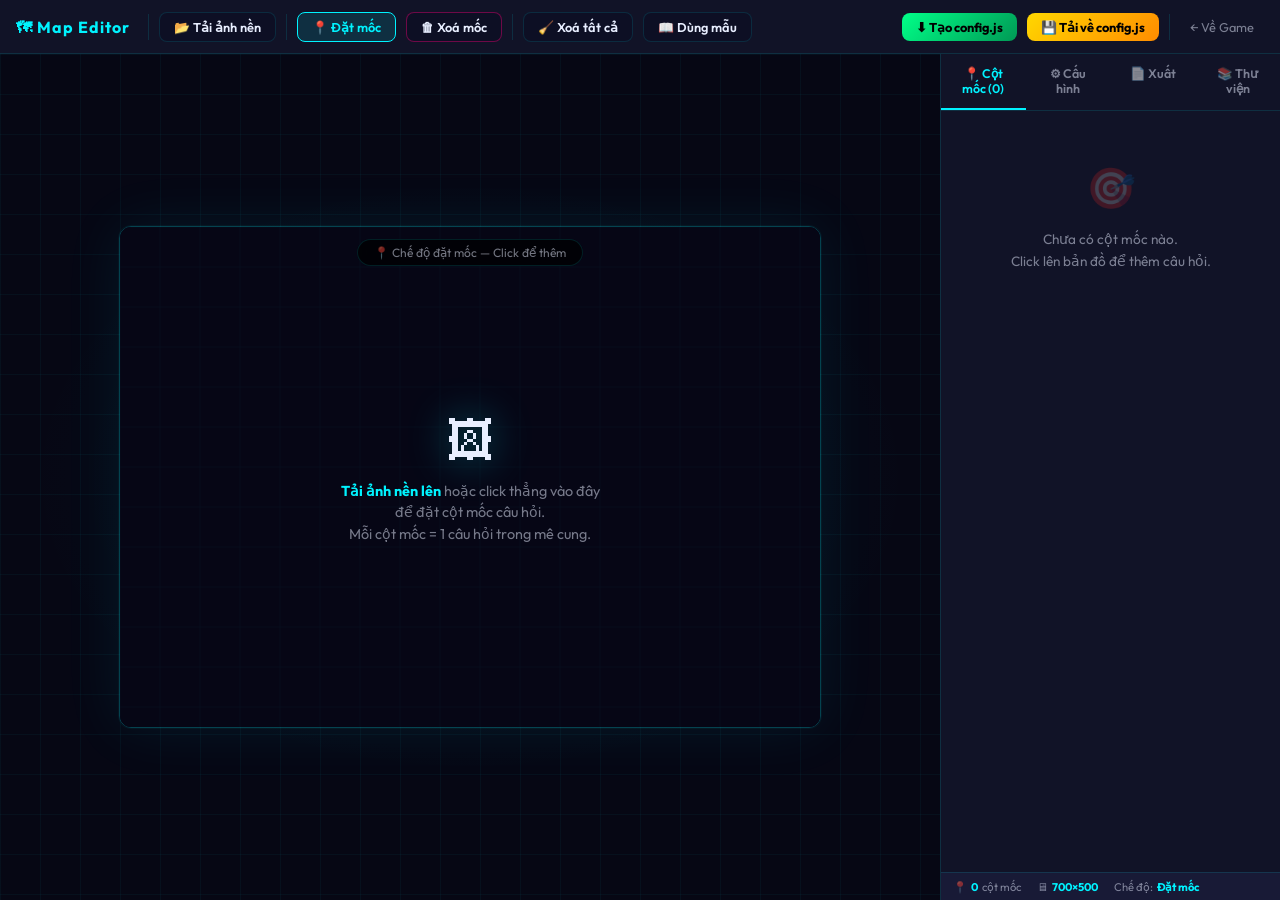
==== editor.html @ df0f143e "Khoi tao du an Knowledge Maze" ====
<!DOCTYPE html>
<html lang="vi">

<head>
    <meta charset="UTF-8">
    <meta name="viewport" content="width=device-width, initial-scale=1.0">
    <title>🗺 Teacher Map Editor — Mê cung Tri thức</title>
    <link href="https://fonts.googleapis.com/css2?family=Outfit:wght@300;400;500;600;700;800&display=swap"
        rel="stylesheet">
    <style>
        /* ── Design Tokens ── */
        :root {
            --primary: #00f3ff;
            --accent: #ffd700;
            --hot: #ff007a;
            --green: #00ff88;
            --purple: #a855f7;
            --bg: #060714;
            --bg-2: #0d0f24;
            --card: #111327;
            --card-2: #181a36;
            --border: rgba(0, 243, 255, 0.12);
            --text: #e8eeff;
            --text-dim: rgba(232, 238, 255, 0.5);
            --font: 'Outfit', sans-serif;
        }

        *,
        *::before,
        *::after {
            box-sizing: border-box;
            margin: 0;
            padding: 0;
        }

        html,
        body {
            height: 100%;
            font-family: var(--font);
            background: var(--bg);
            color: var(--text);
            overflow: hidden;
        }

        /* ── Top Bar ── */
        #topbar {
            height: 54px;
            background: var(--card);
            border-bottom: 1px solid var(--border);
            display: flex;
            align-items: center;
            gap: 10px;
            padding: 0 16px;
            flex-shrink: 0;
            z-index: 50;
            position: relative;
        }

        #topbar h1 {
            font-size: 1rem;
            font-weight: 700;
            color: var(--primary);
            letter-spacing: 1px;
            white-space: nowrap;
            margin-right: 8px;
        }

        .sep {
            width: 1px;
            height: 26px;
            background: var(--border);
        }

        /* Toolbar buttons */
        .tb-btn {
            display: inline-flex;
            align-items: center;
            gap: 6px;
            background: var(--bg-2);
            border: 1.5px solid var(--border);
            color: var(--text);
            font-family: var(--font);
            font-size: 0.8rem;
            font-weight: 600;
            padding: 6px 14px;
            border-radius: 8px;
            cursor: pointer;
            transition: all 0.2s;
            white-space: nowrap;
        }

        .tb-btn:hover {
            border-color: var(--primary);
            color: var(--primary);
        }

        .tb-btn.active {
            background: rgba(0, 243, 255, 0.12);
            border-color: var(--primary);
            color: var(--primary);
        }

        .tb-btn.danger {
            border-color: rgba(255, 0, 122, 0.4);
        }

        .tb-btn.danger:hover {
            background: rgba(255, 0, 122, 0.1);
            color: var(--hot);
            border-color: var(--hot);
        }

        .tb-btn.success {
            background: linear-gradient(135deg, var(--green), #009955);
            border: none;
            color: #000;
            font-weight: 700;
        }

        .tb-btn.success:hover {
            filter: brightness(1.1);
            box-shadow: 0 4px 16px rgba(0, 255, 136, 0.35);
        }

        .tb-btn.export-js {
            background: linear-gradient(135deg, var(--accent), #ff8c00);
            border: none;
            color: #000;
            font-weight: 700;
        }

        .tb-btn.export-js:hover {
            filter: brightness(1.1);
            box-shadow: 0 4px 16px rgba(255, 215, 0, 0.35);
        }

        .tb-spacer {
            flex: 1;
        }

        .tb-back {
            color: var(--text-dim);
            font-size: 0.8rem;
            text-decoration: none;
            display: flex;
            align-items: center;
            gap: 5px;
            padding: 6px 10px;
            border-radius: 8px;
            transition: all 0.2s;
        }

        .tb-back:hover {
            color: var(--primary);
            background: rgba(0, 243, 255, 0.08);
        }

        /* ── Layout ── */
        #workspace {
            display: flex;
            height: calc(100vh - 54px);
            overflow: hidden;
        }

        /* ── Canvas Area ── */
        #canvas-zone {
            flex: 1;
            display: flex;
            align-items: center;
            justify-content: center;
            background:
                radial-gradient(ellipse 80% 60% at 50% 50%, rgba(0, 243, 255, 0.04) 0%, transparent 60%),
                var(--bg);
            position: relative;
            overflow: hidden;
        }

        #canvas-zone::before {
            content: '';
            position: absolute;
            inset: 0;
            background-image:
                linear-gradient(rgba(0, 243, 255, 0.04) 1px, transparent 1px),
                linear-gradient(90deg, rgba(0, 243, 255, 0.04) 1px, transparent 1px);
            background-size: 40px 40px;
            pointer-events: none;
        }

        #canvas-wrap {
            position: relative;
            border: 1.5px solid rgba(0, 243, 255, 0.25);
            border-radius: 12px;
            overflow: hidden;
            box-shadow: 0 0 60px rgba(0, 243, 255, 0.08), 0 0 0 1px rgba(0, 243, 255, 0.04);
            max-width: calc(100% - 40px);
            max-height: calc(100% - 40px);
        }

        #editor-canvas {
            display: block;
            cursor: crosshair;
            max-width: 100%;
            max-height: 100%;
        }

        #canvas-overlay-hint {
            position: absolute;
            inset: 0;
            display: flex;
            flex-direction: column;
            align-items: center;
            justify-content: center;
            gap: 12px;
            background: rgba(6, 7, 20, 0.7);
            pointer-events: none;
            transition: opacity 0.4s;
        }

        #canvas-overlay-hint.hidden {
            opacity: 0;
        }

        .hint-icon {
            font-size: 3rem;
            filter: drop-shadow(0 0 20px rgba(0, 243, 255, 0.4));
        }

        .hint-text {
            color: var(--text-dim);
            font-size: 0.9rem;
            text-align: center;
            max-width: 260px;
            line-height: 1.5;
        }

        .hint-text b {
            color: var(--primary);
        }

        /* Mode indicator pill */
        #mode-pill {
            position: absolute;
            top: 12px;
            left: 50%;
            transform: translateX(-50%);
            background: rgba(0, 0, 0, 0.7);
            border: 1px solid var(--border);
            border-radius: 20px;
            padding: 5px 16px;
            font-size: 0.75rem;
            color: var(--text-dim);
            backdrop-filter: blur(8px);
            transition: all 0.3s;
            pointer-events: none;
            white-space: nowrap;
        }

        #mode-pill.place {
            border-color: var(--primary);
            color: var(--primary);
        }

        #mode-pill.delete {
            border-color: var(--hot);
            color: var(--hot);
        }

        /* ── RIGHT PANEL ── */
        #panel {
            width: 340px;
            display: flex;
            flex-direction: column;
            background: var(--card);
            border-left: 1px solid var(--border);
            flex-shrink: 0;
            overflow: hidden;
        }

        /* Panel tabs */
        .panel-tabs {
            display: flex;
            border-bottom: 1px solid var(--border);
            flex-shrink: 0;
        }

        .p-tab {
            flex: 1;
            padding: 12px;
            text-align: center;
            font-size: 0.78rem;
            font-weight: 600;
            color: var(--text-dim);
            cursor: pointer;
            transition: all 0.2s;
            border-bottom: 2px solid transparent;
        }

        .p-tab:hover {
            color: var(--text);
        }

        .p-tab.active {
            color: var(--primary);
            border-bottom-color: var(--primary);
        }

        .panel-body {
            flex: 1;
            overflow-y: auto;
            scrollbar-width: thin;
            scrollbar-color: var(--border) transparent;
        }

        .panel-body::-webkit-scrollbar {
            width: 4px;
        }

        .panel-body::-webkit-scrollbar-thumb {
            background: var(--border);
            border-radius: 2px;
        }

        .tab-content {
            display: none;
        }

        .tab-content.active {
            display: block;
        }

        /* ── Milestone List ── */
        #tab-milestones {
            padding: 12px;
        }

        .ms-empty {
            text-align: center;
            padding: 32px 16px;
            color: var(--text-dim);
            font-size: 0.85rem;
            line-height: 1.6;
        }

        .ms-empty span {
            font-size: 2.5rem;
            display: block;
            margin-bottom: 10px;
            opacity: 0.4;
        }

        .ms-card {
            background: var(--bg-2);
            border: 1.5px solid var(--border);
            border-radius: 12px;
            margin-bottom: 10px;
            overflow: hidden;
            transition: border-color 0.2s;
        }

        .ms-card.selected {
            border-color: var(--primary);
        }

        .ms-card-head {
            display: flex;
            align-items: center;
            gap: 10px;
            padding: 10px 12px;
            cursor: pointer;
            user-select: none;
        }

        .ms-num {
            width: 26px;
            height: 26px;
            border-radius: 50%;
            background: var(--accent);
            color: #000;
            font-size: 0.75rem;
            font-weight: 700;
            display: flex;
            align-items: center;
            justify-content: center;
            flex-shrink: 0;
        }

        .ms-summary {
            flex: 1;
            min-width: 0;
        }

        .ms-title {
            font-size: 0.82rem;
            font-weight: 600;
            white-space: nowrap;
            overflow: hidden;
            text-overflow: ellipsis;
            color: var(--text);
        }

        .ms-meta {
            font-size: 0.7rem;
            color: var(--text-dim);
            margin-top: 1px;
        }

        .ms-card-actions {
            display: flex;
            gap: 4px;
            flex-shrink: 0;
        }

        .ms-btn {
            background: none;
            border: 1px solid transparent;
            color: var(--text-dim);
            padding: 4px 8px;
            border-radius: 6px;
            cursor: pointer;
            font-size: 0.75rem;
            transition: all 0.2s;
            font-family: var(--font);
        }

        .ms-btn.edit:hover {
            border-color: var(--primary);
            color: var(--primary);
        }

        .ms-btn.del:hover {
            border-color: var(--hot);
            color: var(--hot);
        }

        .ms-card-body {
            padding: 0 12px 12px;
        }

        .ms-field {
            margin-bottom: 10px;
        }

        .ms-label {
            font-size: 0.68rem;
            font-weight: 700;
            letter-spacing: 0.8px;
            text-transform: uppercase;
            color: var(--text-dim);
            display: block;
            margin-bottom: 5px;
        }

        .ms-input,
        .ms-select,
        .ms-textarea {
            width: 100%;
            background: var(--bg);
            border: 1.5px solid var(--border);
            color: var(--text);
            font-family: var(--font);
            font-size: 0.82rem;
            padding: 8px 10px;
            border-radius: 8px;
            outline: none;
            transition: border-color 0.2s;
        }

        .ms-input:focus,
        .ms-select:focus,
        .ms-textarea:focus {
            border-color: var(--primary);
        }

        .ms-textarea {
            resize: vertical;
            min-height: 60px;
        }

        .ms-select option {
            background: var(--card);
        }

        .ms-row {
            display: grid;
            grid-template-columns: 1fr 1fr;
            gap: 8px;
        }

        /* Options for MCQ */
        .options-grid {
            display: flex;
            flex-direction: column;
            gap: 6px;
        }

        .option-row {
            display: flex;
            align-items: center;
            gap: 6px;
        }

        .option-radio {
            width: 16px;
            height: 16px;
            accent-color: var(--green);
            cursor: pointer;
            flex-shrink: 0;
        }

        .option-label {
            font-size: 0.72rem;
            color: var(--text-dim);
            width: 16px;
            flex-shrink: 0;
        }

        .option-input {
            flex: 1;
            background: var(--bg);
            border: 1.5px solid var(--border);
            color: var(--text);
            font-family: var(--font);
            font-size: 0.8rem;
            padding: 6px 8px;
            border-radius: 6px;
            outline: none;
        }

        .option-input:focus {
            border-color: var(--primary);
        }

        /* Type badge chips */
        .type-chips {
            display: flex;
            gap: 6px;
            flex-wrap: wrap;
        }

        .type-chip {
            padding: 5px 12px;
            border-radius: 16px;
            font-size: 0.72rem;
            font-weight: 700;
            cursor: pointer;
            border: 1.5px solid var(--border);
            color: var(--text-dim);
            transition: all 0.2s;
            background: var(--bg);
        }

        .type-chip:hover {
            color: var(--text);
        }

        .type-chip.active[data-type="mcq"] {
            background: rgba(0, 243, 255, 0.1);
            border-color: var(--primary);
            color: var(--primary);
        }

        .type-chip.active[data-type="image"] {
            background: rgba(255, 215, 0, 0.1);
            border-color: var(--accent);
            color: var(--accent);
        }

        .type-chip.active[data-type="audio"] {
            background: rgba(0, 255, 136, 0.1);
            border-color: var(--green);
            color: var(--green);
        }

        .type-chip.active[data-type="matching"] {
            background: rgba(255, 0, 122, 0.1);
            border-color: var(--hot);
            color: var(--hot);
        }

        .type-chip.active[data-type="fill"] {
            background: rgba(168, 85, 247, 0.1);
            border-color: var(--purple);
            color: var(--purple);
        }

        /* ── Config Tab ── */
        #tab-config {
            padding: 16px;
        }

        .cfg-section {
            margin-bottom: 20px;
        }

        .cfg-section-title {
            font-size: 0.7rem;
            font-weight: 700;
            letter-spacing: 1.5px;
            text-transform: uppercase;
            color: var(--text-dim);
            margin-bottom: 10px;
            padding-bottom: 6px;
            border-bottom: 1px solid var(--border);
        }

        .cfg-field {
            margin-bottom: 10px;
        }

        .cfg-label {
            font-size: 0.72rem;
            color: var(--text-dim);
            display: block;
            margin-bottom: 4px;
        }

        .cfg-input {
            width: 100%;
            background: var(--bg-2);
            border: 1.5px solid var(--border);
            color: var(--text);
            font-family: var(--font);
            font-size: 0.82rem;
            padding: 8px 10px;
            border-radius: 8px;
            outline: none;
            transition: border-color 0.2s;
        }

        .cfg-input:focus {
            border-color: var(--primary);
        }

        /* Maze grid editor */
        .maze-table {
            border-collapse: collapse;
            margin: 0 auto;
        }

        .maze-table td {
            width: 24px;
            height: 24px;
            border: 1px solid rgba(0, 243, 255, 0.15);
            cursor: pointer;
            transition: background 0.1s;
        }

        .maze-table td.wall {
            background: #0b0d22;
        }

        .maze-table td.path {
            background: #070819;
        }

        .maze-table td.path:hover {
            background: rgba(0, 243, 255, 0.08);
        }

        .maze-table td.wall:hover {
            background: #14182e;
        }

        /* ── Export Tab ── */
        #tab-export {
            padding: 16px;
        }

        .export-actions {
            display: flex;
            flex-direction: column;
            gap: 10px;
            margin-bottom: 16px;
        }

        #code-output {
            width: 100%;
            background: #050610;
            border: 1px solid var(--border);
            color: #7ec8e3;
            font-family: 'Consolas', 'Monaco', monospace;
            font-size: 0.72rem;
            padding: 12px;
            border-radius: 10px;
            resize: vertical;
            min-height: 200px;
            max-height: 400px;
            outline: none;
            line-height: 1.5;
        }

        .copy-info {
            font-size: 0.75rem;
            color: var(--text-dim);
            line-height: 1.5;
        }

        .copy-info code {
            background: var(--card-2);
            padding: 1px 5px;
            border-radius: 4px;
            font-size: 0.7rem;
            color: var(--primary);
        }

        /* ── Status bar ── */
        #statusbar {
            height: 28px;
            background: var(--card-2);
            border-top: 1px solid var(--border);
            display: flex;
            align-items: center;
            padding: 0 12px;
            gap: 16px;
            font-size: 0.7rem;
            color: var(--text-dim);
            flex-shrink: 0;
        }

        .sb-item {
            display: flex;
            align-items: center;
            gap: 4px;
        }

        .sb-item b {
            color: var(--primary);
        }

        /* Inputs */
        input[type="file"] {
            display: none;
        }

        /* Toast */
        .toast {
            position: fixed;
            bottom: 40px;
            left: 50%;
            transform: translateX(-50%) translateY(20px);
            background: var(--card);
            border: 1px solid var(--green);
            color: var(--green);
            padding: 10px 20px;
            border-radius: 10px;
            font-size: 0.85rem;
            font-weight: 600;
            box-shadow: 0 0 20px rgba(0, 255, 136, 0.2);
            opacity: 0;
            transition: all 0.3s;
            pointer-events: none;
            z-index: 999;
        }

        .toast.show {
            opacity: 1;
            transform: translateX(-50%) translateY(0);
        }
    </style>
</head>

<body>

    <!-- ── TOP BAR ── -->
    <div id="topbar">
        <h1>🗺 Map Editor</h1>
        <div class="sep"></div>

        <label class="tb-btn" for="img-upload">📂 Tải ảnh nền</label>
        <input type="file" id="img-upload" accept="image/*">

        <div class="sep"></div>

        <button class="tb-btn active" id="btn-place" onclick="setMode('place')"
            title="Click lên canvas để đặt cột mốc">📍 Đặt mốc</button>
        <button class="tb-btn danger" id="btn-delete" onclick="setMode('delete')" title="Sau đó click vào mốc để xoá">🗑
            Xoá mốc</button>

        <div class="sep"></div>

        <button class="tb-btn" onclick="clearAll()" title="Xoá tất cả cột mốc">🧹 Xoá tất cả</button>
        <button class="tb-btn" onclick="loadDemo()">📖 Dùng mẫu</button>

        <div class="tb-spacer"></div>

        <button class="tb-btn success" onclick="generateAndCopy()">⬇ Tạo config.js</button>
        <button class="tb-btn export-js" onclick="downloadConfig()">💾 Tải về config.js</button>

        <div class="sep"></div>
        <a href="index.html" class="tb-back">← Về Game</a>
    </div>

    <!-- ── WORKSPACE ── -->
    <div id="workspace">

        <!-- Canvas -->
        <div id="canvas-zone">
            <div id="canvas-wrap">
                <canvas id="editor-canvas" width="700" height="500"></canvas>
                <div id="canvas-overlay-hint">
                    <span class="hint-icon">🖼</span>
                    <p class="hint-text">
                        <b>Tải ảnh nền lên</b> hoặc click thẳng vào đây để đặt cột mốc câu hỏi.<br>
                        Mỗi cột mốc = 1 câu hỏi trong mê cung.
                    </p>
                </div>
                <div id="mode-pill">📍 Chế độ đặt mốc — Click để thêm</div>
            </div>
        </div>

        <!-- Right Panel -->
        <div id="panel">
            <div class="panel-tabs">
                <div class="p-tab active" onclick="openTab('milestones')">📍 Cột mốc <span
                        id="ms-count-badge">(0)</span></div>
                <div class="p-tab" onclick="openTab('config')">⚙ Cấu hình</div>
                <div class="p-tab" onclick="openTab('export')">📄 Xuất</div>
                <div class="p-tab" onclick="openTab('library')">📚 Thư viện</div>
            </div>

            <div class="panel-body">

                <!-- TAB 1: Milestones -->
                <div id="tab-milestones" class="tab-content active">
                    <div id="milestone-list">
                        <div class="ms-empty">
                            <span>🎯</span>
                            Chưa có cột mốc nào.<br>
                            Click lên bản đồ để thêm câu hỏi.
                        </div>
                    </div>
                </div>

                <!-- TAB 2: Game Config -->
                <div id="tab-config" class="tab-content">
                    <div class="cfg-section">
                        <div class="cfg-section-title">⚙ Cài đặt trò chơi</div>
                        <div class="cfg-field">
                            <label class="cfg-label">Tên trò chơi</label>
                            <input class="cfg-input" id="cfg-title" value="Mê cung Tri thức"
                                placeholder="Tên trò chơi...">
                        </div>
                        <div class="cfg-field">
                            <label class="cfg-label">Lượt chơi tối đa / ngày</label>
                            <input class="cfg-input" type="number" id="cfg-plays" value="3" min="1" max="10">
                        </div>
                        <div class="cfg-field">
                            <label class="cfg-label">Thời gian thi bắt đầu</label>
                            <input class="cfg-input" type="datetime-local" id="cfg-start" value="2026-02-22T08:00">
                        </div>
                        <div class="cfg-field">
                            <label class="cfg-label">Thời gian thi kết thúc</label>
                            <input class="cfg-input" type="datetime-local" id="cfg-end" value="2026-12-31T23:59">
                        </div>
                    </div>

                    <div class="cfg-section">
                        <div class="cfg-section-title">🧩 Mê cung (bấm ô để đổi tường/đường)</div>
                        <div id="maze-editor-container" style="overflow:auto;margin-top:8px;text-align:center;">
                            <!-- Generated dynamically -->
                        </div>
                        <div style="margin-top:8px;display:flex;gap:8px;">
                            <button class="tb-btn" onclick="resizeMaze(-1)" style="flex:1;font-size:0.72rem">− Nhỏ
                                hơn</button>
                            <button class="tb-btn" onclick="resizeMaze(1)" style="flex:1;font-size:0.72rem">+ Lớn
                                hơn</button>
                            <button class="tb-btn" onclick="resetMaze()" style="flex:1;font-size:0.72rem">↺
                                Reset</button>
                        </div>
                    </div>
                </div>

                <!-- TAB 3: Export -->
                <div id="tab-export" class="tab-content">
                    <div style="padding:16px;">
                        <div class="export-actions">
                            <button class="tb-btn success" onclick="generateAndCopy()" style="justify-content:center;">
                                📋 Tạo &amp; Sao chép config.js
                            </button>
                            <button class="tb-btn export-js" onclick="downloadConfig()" style="justify-content:center;">
                                💾 Tải về file config.js
                            </button>
                        </div>
                        <textarea id="code-output" placeholder="Nhấn 'Tạo config.js' để xem mã..."></textarea>
                        <div class="copy-info" style="margin-top:10px;">
                            💡 Sau khi tải về, thay thế file <code>config.js</code> trong thư mục game.<br>
                            Mở <code>index.html</code> để chạy thử.
                        </div>
                    </div>
                </div>

                <!-- TAB 4: Library -->
                <div id="tab-library" class="tab-content">
                    <div style="padding:14px;">

                        <!-- SAVE FORM -->
                        <div class="lib-save-box">
                            <div class="lib-save-title">💾 Lưu ma trận hiện tại</div>
                            <div class="cfg-field">
                                <label class="cfg-label">Tên ma trận</label>
                                <input class="cfg-input" id="lib-name"
                                    placeholder="Ví dụ: Tin học Lớp 3 — Phần cứng...">
                            </div>
                            <div class="cfg-field">
                                <label class="cfg-label">Mô tả ngắn</label>
                                <input class="cfg-input" id="lib-desc" placeholder="Nội dung chính của ma trận...">
                            </div>
                            <div class="lib-save-row">
                                <div class="cfg-field" style="flex:1">
                                    <label class="cfg-label">Khối lớp</label>
                                    <select class="cfg-input" id="lib-grade">
                                        <option value="3">🌱 Lớp 3</option>
                                        <option value="4">🌿 Lớp 4</option>
                                        <option value="5">🌳 Lớp 5</option>
                                    </select>
                                </div>
                                <div class="cfg-field" style="flex:1">
                                    <label class="cfg-label">Độ khó</label>
                                    <select class="cfg-input" id="lib-difficulty">
                                        <option value="1">⭐ Dễ</option>
                                        <option value="2">⭐⭐ Trung bình</option>
                                        <option value="3">⭐⭐⭐ Khó</option>
                                    </select>
                                </div>
                                <div class="cfg-field" style="flex:0.6">
                                    <label class="cfg-label">Icon</label>
                                    <input class="cfg-input" id="lib-icon" value="🧩" placeholder="Emoji..."
                                        style="text-align:center;font-size:1.2rem">
                                </div>
                            </div>
                            <button class="tb-btn success" onclick="saveToLibrary()"
                                style="width:100%;justify-content:center;margin-top:4px;">
                                ✅ Lưu vào Thư viện
                            </button>
                        </div>

                        <!-- LIBRARY LIST -->
                        <div class="lib-list-title">
                            📚 Ma trận đã lưu
                            <button class="tb-btn" onclick="renderLibraryList()"
                                style="padding:3px 8px;font-size:0.7rem;">↺</button>
                        </div>
                        <div id="lib-list"></div>
                    </div>
                </div>

            </div>

            <!-- Status bar -->
            <div id="statusbar">
                <span class="sb-item">📍 <b id="sb-ms-count">0</b> cột mốc</span>
                <span class="sb-item">🖥 <b id="sb-canvas-size">700×500</b></span>
                <span class="sb-item" id="sb-mode">Chế độ: <b>Đặt mốc</b></span>
            </div>
        </div>
    </div>

    <!-- Toast -->
    <div class="toast" id="toast"></div>

    <!-- LIBRARY STYLES -->
    <style>
        .lib-save-box {
            background: var(--bg-2);
            border: 1.5px solid var(--border);
            border-radius: 12px;
            padding: 14px;
            margin-bottom: 16px;
        }

        .lib-save-title {
            font-size: 0.78rem;
            font-weight: 700;
            color: var(--green);
            margin-bottom: 12px;
            letter-spacing: 0.5px;
        }

        .lib-save-row {
            display: flex;
            gap: 8px;
        }

        .lib-list-title {
            font-size: 0.72rem;
            font-weight: 700;
            text-transform: uppercase;
            letter-spacing: 1.2px;
            color: var(--text-dim);
            margin-bottom: 10px;
            display: flex;
            align-items: center;
            gap: 8px;
        }

        .lib-entry {
            background: var(--bg-2);
            border: 1.5px solid var(--border);
            border-radius: 10px;
            padding: 10px 12px;
            margin-bottom: 8px;
            display: flex;
            align-items: center;
            gap: 10px;
            transition: border-color 0.2s;
        }

        .lib-entry:hover {
            border-color: var(--primary);
        }

        .lib-entry-icon {
            font-size: 1.6rem;
            flex-shrink: 0;
        }

        .lib-entry-info {
            flex: 1;
            min-width: 0;
        }

        .lib-entry-title {
            font-size: 0.82rem;
            font-weight: 700;
            white-space: nowrap;
            overflow: hidden;
            text-overflow: ellipsis;
        }

        .lib-entry-meta {
            font-size: 0.68rem;
            color: var(--text-dim);
            margin-top: 2px;
        }

        .lib-entry-grade {
            font-size: 0.65rem;
            font-weight: 700;
            padding: 2px 7px;
            border-radius: 8px;
            background: rgba(0, 243, 255, 0.1);
            color: var(--primary);
            flex-shrink: 0;
        }

        .lib-entry-actions {
            display: flex;
            gap: 4px;
            flex-shrink: 0;
        }

        .lib-entry .ms-btn {
            font-size: 0.7rem;
        }

        .lib-empty {
            text-align: center;
            padding: 20px;
            color: var(--text-dim);
            font-size: 0.82rem;
        }
    </style>

    <script src="src/editor/MapEditor.js"></script>
    <script src="src/ui/MazeLibrary.js"></script>
    <script>
        /* ══════════════════════════════════════════════════════
           APP STATE
        ══════════════════════════════════════════════════════ */
        const canvas = document.getElementById('editor-canvas');
        const editor = new MapEditor();
        let milestones = [];
        let currentMode = 'place';
        let selectedId = null;

        // Default maze (9×9)
        let mazeGrid = [
            [1, 1, 1, 1, 1, 1, 1, 1, 1],
            [1, 0, 0, 0, 1, 0, 0, 0, 1],
            [1, 0, 1, 0, 1, 0, 1, 0, 1],
            [1, 0, 1, 0, 0, 0, 1, 0, 1],
            [1, 0, 1, 1, 1, 1, 1, 0, 1],
            [1, 0, 0, 0, 0, 0, 0, 0, 1],
            [1, 0, 1, 0, 1, 0, 1, 0, 1],
            [1, 0, 0, 0, 1, 0, 0, 0, 1],
            [1, 1, 1, 1, 1, 1, 1, 1, 1],
        ];

        /* ══════════════════════════════════════════════════════
           INIT
        ══════════════════════════════════════════════════════ */
        editor.init(canvas, (updated) => {
            milestones = updated;
            renderMilestoneList();
            updateStatusBar();
        });

        document.getElementById('img-upload').addEventListener('change', (e) => {
            if (!e.target.files[0]) return;
            editor.loadImage(e.target.files[0]);
            document.getElementById('canvas-overlay-hint').classList.add('hidden');
        });

        canvas.addEventListener('click', () => {
            document.getElementById('canvas-overlay-hint').classList.add('hidden');
        });

        // Init maze editor
        renderMazeTable();
        updateStatusBar();

        /* ══════════════════════════════════════════════════════
           MODE
        ══════════════════════════════════════════════════════ */
        function setMode(mode) {
            currentMode = mode;
            editor.setMode(mode);

            document.querySelectorAll('[id^="btn-place"], [id^="btn-delete"]').forEach(b => b.classList.remove('active'));
            document.getElementById(`btn-${mode}`).classList.add('active');

            const pill = document.getElementById('mode-pill');
            if (mode === 'place') {
                pill.textContent = '📍 Chế độ đặt mốc — Click để thêm';
                pill.className = 'active place';
            } else {
                pill.textContent = '🗑 Chế độ xoá — Click vào mốc để xoá';
                pill.className = 'active delete';
            }
            document.getElementById('sb-mode').innerHTML = `Chế độ: <b>${mode === 'place' ? 'Đặt mốc' : 'Xoá mốc'}</b>`;
        }

        /* ══════════════════════════════════════════════════════
           TABS
        ══════════════════════════════════════════════════════ */
        function openTab(name) {
            document.querySelectorAll('.tab-content').forEach(el => el.classList.remove('active'));
            document.querySelectorAll('.p-tab').forEach(el => el.classList.remove('active'));
            document.getElementById(`tab-${name}`).classList.add('active');
            event.target.classList.add('active');
        }

        /* ══════════════════════════════════════════════════════
           MILESTONE SIDEBAR RENDER
        ══════════════════════════════════════════════════════ */
        function renderMilestoneList() {
            const container = document.getElementById('milestone-list');
            document.getElementById('ms-count-badge').textContent = `(${milestones.length})`;

            if (milestones.length === 0) {
                container.innerHTML = `<div class="ms-empty"><span>🎯</span>Chưa có cột mốc nào.<br>Click lên bản đồ để thêm câu hỏi.</div>`;
                return;
            }

            container.innerHTML = milestones.map((m, i) => buildMilestoneCard(m, i)).join('');
        }

        function buildMilestoneCard(m, idx) {
            const typeLabels = { mcq: 'Trắc nghiệm', image: 'Hình ảnh', audio: 'Âm thanh', matching: 'Nối cặp', fill: 'Điền từ' };
            const isExpanded = (m.id === selectedId);

            const optionsHTML = m.type === 'mcq' || m.type === 'image' || m.type === 'audio'
                ? buildOptionsHTML(m) : '';

            const matchingHTML = m.type === 'matching'
                ? buildMatchingHTML(m) : '';

            const fillHTML = m.type === 'fill'
                ? `<div class="ms-field">
                <label class="ms-label">Đáp án đúng</label>
                <input class="ms-input" value="${escHtml(m.correct_answers?.[0] ?? '')}"
                    onchange="updateMs('${m.id}', 'correct_answers', [this.value])" placeholder="Nhập đáp án...">
           </div>` : '';

            const imageHTML = m.type === 'image'
                ? `<div class="ms-field">
                <label class="ms-label">URL hình ảnh</label>
                <input class="ms-input" value="${escHtml(m.image ?? '')}"
                    onchange="updateMs('${m.id}', 'image', this.value)" placeholder="https://... hoặc đường dẫn local">
           </div>` : '';

            const audioHTML = m.type === 'audio'
                ? `<div class="ms-field">
                <label class="ms-label">URL âm thanh</label>
                <input class="ms-input" value="${escHtml(m.audio ?? '')}"
                    onchange="updateMs('${m.id}', 'audio', this.value)" placeholder="https://... hoặc đường dẫn local">
           </div>` : '';

            return `
    <div class="ms-card ${isExpanded ? 'selected' : ''}" id="ms-card-${m.id}">
        <div class="ms-card-head" onclick="toggleCard('${m.id}')">
            <div class="ms-num">${idx + 1}</div>
            <div class="ms-summary">
                <div class="ms-title">${escHtml(m.question) || '(Chưa đặt câu hỏi)'}</div>
                <div class="ms-meta">${typeLabels[m.type] || m.type} · ${m.points ?? 100}đ · ${m.time ?? 20}s</div>
            </div>
            <div class="ms-card-actions">
                <button class="ms-btn del" onclick="event.stopPropagation(); deleteMilestone('${m.id}')">✕</button>
            </div>
        </div>
        ${isExpanded ? `
        <div class="ms-card-body">
            <!-- Type -->
            <div class="ms-field">
                <label class="ms-label">Loại câu hỏi</label>
                <div class="type-chips">
                    ${['mcq', 'image', 'audio', 'matching', 'fill'].map(t => `
                        <div class="type-chip ${m.type === t ? 'active' : ''}" data-type="${t}"
                            onclick="updateMs('${m.id}','type','${t}'); renderMilestoneList();">
                            ${{ mcq: '📝', image: '🖼', audio: '🎵', matching: '🔗', fill: '✍' }[t]} ${typeLabels[t]}
                        </div>
                    `).join('')}
                </div>
            </div>
            <!-- Question -->
            <div class="ms-field">
                <label class="ms-label">Câu hỏi</label>
                <textarea class="ms-textarea" onchange="updateMs('${m.id}','question',this.value)">${escHtml(m.question)}</textarea>
            </div>
            <!-- Options (MCQ) -->
            ${optionsHTML}
            ${imageHTML}
            ${audioHTML}
            ${matchingHTML}
            ${fillHTML}
            <!-- Meta -->
            <div class="ms-row">
                <div class="ms-field">
                    <label class="ms-label">Điểm tối đa</label>
                    <input class="ms-input" type="number" value="${m.points ?? 100}" min="10" max="1000"
                        onchange="updateMs('${m.id}','points',+this.value)">
                </div>
                <div class="ms-field">
                    <label class="ms-label">Thời gian (giây)</label>
                    <input class="ms-input" type="number" value="${m.time ?? 20}" min="5" max="120"
                        onchange="updateMs('${m.id}','time',+this.value)">
                </div>
            </div>
            <!-- Maze coords -->
            <div class="ms-field">
                <label class="ms-label">Tọa độ ô mê cung (x, y)</label>
                <div class="ms-row">
                    <input class="ms-input" type="number" placeholder="X" value="${m.x ?? ''}" min="1"
                        onchange="updateMs('${m.id}','x',+this.value || undefined)">
                    <input class="ms-input" type="number" placeholder="Y" value="${m.y ?? ''}" min="1"
                        onchange="updateMs('${m.id}','y',+this.value || undefined)">
                </div>
                <div style="font-size:0.67rem;color:var(--text-dim);margin-top:4px;">
                    Canvas: ${m.x_pct?.toFixed(1) ?? '–'}%, ${m.y_pct?.toFixed(1) ?? '–'}%
                </div>
            </div>
        </div>` : ''}
    </div>`;
        }

        function buildOptionsHTML(m) {
            const options = m.options ?? ['', '', '', ''];
            const correct = m.correct ?? 0;
            const labels = ['A', 'B', 'C', 'D'];
            return `
    <div class="ms-field">
        <label class="ms-label">Các đáp án (chọn ✓ đáp án đúng)</label>
        <div class="options-grid">
            ${options.map((opt, i) => `
            <div class="option-row">
                <input type="radio" class="option-radio" name="correct_${m.id}" value="${i}"
                    ${correct === i ? 'checked' : ''}
                    onchange="updateMs('${m.id}','correct',+this.value)">
                <span class="option-label">${labels[i]}.</span>
                <input class="option-input" value="${escHtml(opt)}"
                    placeholder="Đáp án ${labels[i]}..."
                    onchange="updateOption('${m.id}', ${i}, this.value)">
            </div>`).join('')}
        </div>
    </div>`;
        }

        function buildMatchingHTML(m) {
            const pairs = m.pairs ?? [{ left: '', right: '' }];
            return `
    <div class="ms-field">
        <label class="ms-label">Cặp nối (trái ↔ phải)</label>
        <div id="pairs-${m.id}">
            ${pairs.map((p, i) => `
            <div class="ms-row" style="margin-bottom:5px;">
                <input class="ms-input" value="${escHtml(p.left)}" placeholder="Bên trái..."
                    onchange="updatePair('${m.id}',${i},'left',this.value)">
                <input class="ms-input" value="${escHtml(p.right)}" placeholder="Bên phải..."
                    onchange="updatePair('${m.id}',${i},'right',this.value)">
            </div>`).join('')}
        </div>
        <button class="tb-btn" style="margin-top:6px;font-size:0.72rem;width:100%"
            onclick="addPair('${m.id}')">+ Thêm cặp</button>
    </div>`;
        }

        function toggleCard(id) {
            selectedId = (selectedId === id) ? null : id;
            renderMilestoneList();
            if (selectedId) editor.selectMilestone(id);
        }

        function deleteMilestone(id) {
            editor.deleteMilestone(id);
            if (selectedId === id) selectedId = null;
        }

        function updateMs(id, key, value) {
            editor.updateMilestone(id, { [key]: value });
        }

        function updateOption(id, idx, value) {
            const ms = milestones.find(m => m.id === id);
            if (!ms) return;
            const opts = [...(ms.options ?? ['', '', '', ''])];
            opts[idx] = value;
            updateMs(id, 'options', opts);
        }

        function updatePair(milestoneId, pairIdx, side, value) {
            const ms = milestones.find(m => m.id === milestoneId);
            if (!ms) return;
            const pairs = [...(ms.pairs ?? [])];
            if (!pairs[pairIdx]) pairs[pairIdx] = { left: '', right: '' };
            pairs[pairIdx][side] = value;
            updateMs(milestoneId, 'pairs', pairs);
        }

        function addPair(milestoneId) {
            const ms = milestones.find(m => m.id === milestoneId);
            if (!ms) return;
            const pairs = [...(ms.pairs ?? []), { left: '', right: '' }];
            updateMs(milestoneId, 'pairs', pairs);
            renderMilestoneList();
        }

        /* ══════════════════════════════════════════════════════
           MAZE EDITOR
        ══════════════════════════════════════════════════════ */
        function renderMazeTable() {
            const container = document.getElementById('maze-editor-container');
            const rows = mazeGrid.length;
            const cols = mazeGrid[0].length;
            let html = `<table class="maze-table">`;
            for (let y = 0; y < rows; y++) {
                html += '<tr>';
                for (let x = 0; x < cols; x++) {
                    const cls = mazeGrid[y][x] === 1 ? 'wall' : 'path';
                    html += `<td class="${cls}" onclick="toggleCell(${y},${x})" title="(${x},${y})"></td>`;
                }
                html += '</tr>';
            }
            html += '</table>';
            container.innerHTML = html;
        }

        function toggleCell(r, c) {
            // Não deixar alterar bordas
            if (r === 0 || c === 0 || r === mazeGrid.length - 1 || c === mazeGrid[0].length - 1) return;
            mazeGrid[r][c] = mazeGrid[r][c] === 1 ? 0 : 1;
            renderMazeTable();
        }

        function resizeMaze(delta) {
            const newSize = Math.max(5, Math.min(15, mazeGrid.length + delta * 2));
            buildDefaultMaze(newSize);
            renderMazeTable();
        }

        function resetMaze() { buildDefaultMaze(mazeGrid.length); renderMazeTable(); }

        function buildDefaultMaze(size) {
            mazeGrid = Array.from({ length: size }, (_, y) =>
                Array.from({ length: size }, (_, x) =>
                    (y === 0 || y === size - 1 || x === 0 || x === size - 1) ? 1 : 0
                )
            );
            // Add some walls in middle
            for (let y = 2; y < size - 2; y += 2) {
                for (let x = 2; x < size - 2; x += 2) {
                    mazeGrid[y][x] = 1;
                }
            }
        }

        /* ══════════════════════════════════════════════════════
           ACTIONS
        ══════════════════════════════════════════════════════ */
        function clearAll() {
            if (!confirm('Xoá tất cả cột mốc?')) return;
            milestones = [];
            editor.clearAll();
            selectedId = null;
            renderMilestoneList();
            updateStatusBar();
        }

        function loadDemo() {
            editor.loadDemo();
            showToast('✅ Đã tải dữ liệu mẫu!');
        }

        function updateStatusBar() {
            document.getElementById('sb-ms-count').textContent = milestones.length;
            document.getElementById('sb-canvas-size').textContent = `${canvas.width}×${canvas.height}`;
        }

        function generateCode() {
            const cfg = {
                settings: {
                    title: document.getElementById('cfg-title').value || 'Mê cung Tri thức',
                    play_limit_per_day: parseInt(document.getElementById('cfg-plays').value) || 3,
                    competition_window: {
                        start: (document.getElementById('cfg-start').value || '2026-01-01T08:00') + ':00',
                        end: (document.getElementById('cfg-end').value || '2026-12-31T23:59') + ':00',
                    }
                },
                maze: mazeGrid,
                milestones: milestones.map(({ id, ...rest }) => rest) // loại id nội bộ
            };
            return `// config.js — được tạo bởi Map Editor\n// Ngày tạo: ${new Date().toLocaleString('vi-VN')}\n\nwindow.GAME_CONFIG = ${JSON.stringify(cfg, null, 2)};\n`;
        }

        function generateAndCopy() {
            const code = generateCode();
            document.getElementById('code-output').value = code;
            openTabById('tab-export');
            navigator.clipboard?.writeText(code)
                .then(() => showToast('📋 Đã sao chép vào clipboard!'))
                .catch(() => showToast('⚠ Nhấn Ctrl+A, Ctrl+C trong ô mã để sao chép'));
        }

        function downloadConfig() {
            const code = generateCode();
            document.getElementById('code-output').value = code;
            const blob = new Blob([code], { type: 'text/javascript' });
            const a = document.createElement('a');
            a.href = URL.createObjectURL(blob);
            a.download = 'config.js';
            a.click();
            URL.revokeObjectURL(a.href);
            showToast('💾 Đã tải về config.js!');
        }

        function openTabById(id) {
            document.querySelectorAll('.tab-content').forEach(el => el.classList.remove('active'));
            document.querySelectorAll('.p-tab').forEach(el => el.classList.remove('active'));
            document.getElementById(id).classList.add('active');
            const tabs = document.querySelectorAll('.p-tab');
            const idx = ['tab-milestones', 'tab-config', 'tab-export', 'tab-library'].indexOf(id);
            if (tabs[idx]) tabs[idx].classList.add('active');
        }

        // Also fix inline openTab to use openTabById
        function openTab(name) {
            openTabById(`tab-${name}`);
            if (name === 'library') renderLibraryList();
        }

        function showToast(msg) {
            const t = document.getElementById('toast');
            t.textContent = msg;
            t.classList.add('show');
            setTimeout(() => t.classList.remove('show'), 2500);
        }

        function escHtml(s) {
            return String(s ?? '').replace(/&/g, '&amp;').replace(/</g, '&lt;').replace(/>/g, '&gt;').replace(/"/g, '&quot;');
        }

        /* ══════════════════════════════════════════════════════
           MAZE LIBRARY INTEGRATION
        ══════════════════════════════════════════════════════ */
        function buildConfig() {
            return {
                settings: {
                    title: document.getElementById('cfg-title').value || 'Mê cung Tri thức',
                    play_limit_per_day: parseInt(document.getElementById('cfg-plays').value) || 3,
                    competition_window: {
                        start: (document.getElementById('cfg-start').value || '2026-01-01T08:00') + ':00',
                        end: (document.getElementById('cfg-end').value || '2026-12-31T23:59') + ':00',
                    }
                },
                maze: mazeGrid,
                milestones: milestones.map(({ id, ...rest }) => rest)
            };
        }

        function saveToLibrary() {
            const name = document.getElementById('lib-name').value.trim();
            if (!name) { showToast('⚠ Vui lòng nhập tên ma trận!'); return; }
            if (milestones.length === 0) { showToast('⚠ Chưa có cột mốc nào!'); return; }

            MazeLibrary.save({
                title: name,
                description: document.getElementById('lib-desc').value.trim(),
                grade: parseInt(document.getElementById('lib-grade').value),
                difficulty: parseInt(document.getElementById('lib-difficulty').value),
                icon: document.getElementById('lib-icon').value.trim() || '🧩',
                config: buildConfig()
            });

            document.getElementById('lib-name').value = '';
            document.getElementById('lib-desc').value = '';
            renderLibraryList();
            showToast(`✅ Đã lưu "${name}" vào Thư viện!`);
        }

        function renderLibraryList() {
            const container = document.getElementById('lib-list');
            if (!container) return;
            const all = MazeLibrary.getAll();
            if (all.length === 0) {
                container.innerHTML = '<div class="lib-empty">📭 Thư viện trống. Lưu ma trận đầu tiên bên trên!</div>';
                return;
            }
            const gradeLabels = { 3: 'Lớp 3', 4: 'Lớp 4', 5: 'Lớp 5' };
            const diff = { 1: '⭐', 2: '⭐⭐', 3: '⭐⭐⭐' };
            container.innerHTML = all.map(m => `
            <div class="lib-entry">
                <span class="lib-entry-icon">${m.icon || '🧩'}</span>
                <div class="lib-entry-info">
                    <div class="lib-entry-title">${escHtml(m.title)}</div>
                    <div class="lib-entry-meta">${diff[m.difficulty] || ''} · ${m.config?.milestones?.length || 0} câu · ${m.playCount || 0} lượt chơi</div>
                </div>
                <span class="lib-entry-grade">${gradeLabels[m.grade] || 'Lớp ?'}</span>
                <div class="lib-entry-actions">
                    <button class="ms-btn edit" onclick="loadFromLibrary('${m.id}')" title="Tải vào editor">📂</button>
                    <button class="ms-btn del" onclick="deleteFromLibrary('${m.id}')" title="Xoá">✕</button>
                </div>
            </div>`).join('');
        }

        function loadFromLibrary(id) {
            const entry = MazeLibrary.getById(id);
            if (!entry) return;
            if (!confirm(`Tải "${entry.title}"? Dữ liệu editor hiện tại sẽ bị thay thế.`)) return;

            // Load config vào editor fields
            const cfg = entry.config;
            if (cfg.settings) {
                document.getElementById('cfg-title').value = cfg.settings.title || '';
                document.getElementById('cfg-plays').value = cfg.settings.play_limit_per_day || 3;
                if (cfg.settings.competition_window) {
                    document.getElementById('cfg-start').value = (cfg.settings.competition_window.start || '').slice(0, 16);
                    document.getElementById('cfg-end').value = (cfg.settings.competition_window.end || '').slice(0, 16);
                }
            }
            if (cfg.maze) {
                mazeGrid = cfg.maze;
                renderMazeTable();
            }

            // Load milestones vào editor canvas
            editor.clearAll();
            if (cfg.milestones?.length) {
                cfg.milestones.forEach((m, i) => {
                    // Gán x_pct/y_pct nếu chưa có (compatibility)
                    const ms = {
                        ...m,
                        id: `ms_${Date.now()}_${i}`,
                        x_pct: m.x_pct ?? (m.x != null && cfg.maze[0] ? (m.x / cfg.maze[0].length * 100) : 50),
                        y_pct: m.y_pct ?? (m.y != null && cfg.maze?.length ? (m.y / cfg.maze.length * 100) : 50),
                    };
                    editor._loadMilestone(ms);
                });
                editor._finishLoad(); // emit once after all loaded
            }

            // Sync lib form
            document.getElementById('lib-name').value = entry.title;
            document.getElementById('lib-desc').value = entry.description || '';
            document.getElementById('lib-grade').value = entry.grade;
            document.getElementById('lib-difficulty').value = entry.difficulty;
            document.getElementById('lib-icon').value = entry.icon || '🧩';

            showToast(`📂 Đã tải "${entry.title}" vào editor!`);
            openTabById('tab-milestones');
        }

        function deleteFromLibrary(id) {
            const entry = MazeLibrary.getById(id);
            if (!entry) return;
            if (!confirm(`Xoá "${entry.title}" khỏi thư viện?`)) return;
            MazeLibrary.delete(id);
            renderLibraryList();
            showToast(`🗑 Đã xoá "${entry.title}"`);
        }

        // Load library list when script runs
        setTimeout(renderLibraryList, 100);
    </script>
</body>

</html>
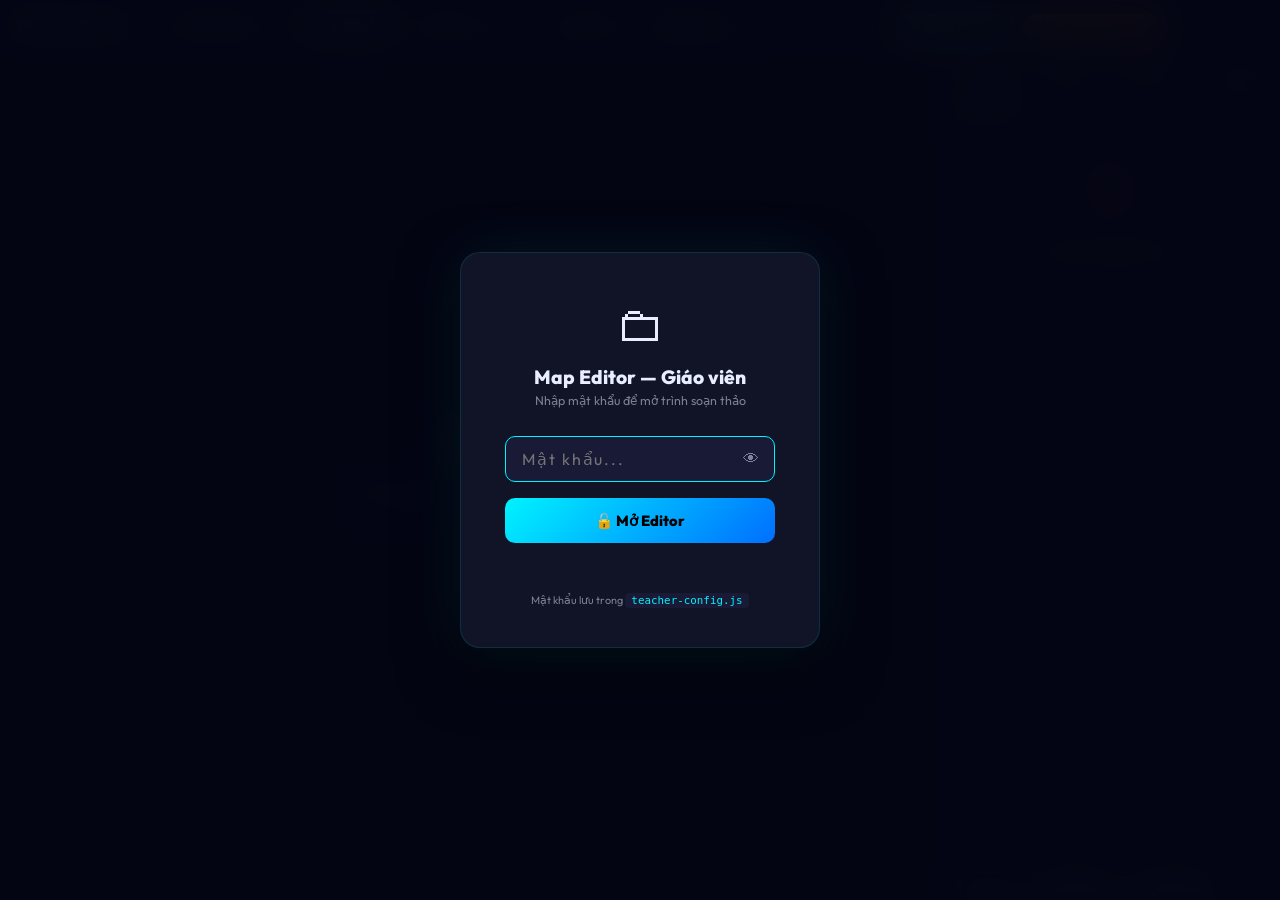
==== commit bbb52788: "- tạo pass cho Teacher Map Editor; - thêm âm thanh; - hiển thị điểm start và end" ====
--- a/editor.html
+++ b/editor.html
@@ -661,7 +661,70 @@
             background: #14182e;
         }
 
-        /* ── Export Tab ── */
+        /* Portal — Start (xanh lá) */
+        .maze-table td.maze-start {
+            background: rgba(0, 255, 136, 0.22) !important;
+            box-shadow: inset 0 0 8px rgba(0, 255, 136, 0.5);
+            font-size: 11px;
+            text-align: center;
+            line-height: 24px;
+            color: #00ff88;
+            font-weight: 800;
+            border: 1.5px solid #00ff88 !important;
+        }
+
+        /* Portal — End (đỏ) */
+        .maze-table td.maze-end {
+            background: rgba(255, 68, 102, 0.22) !important;
+            box-shadow: inset 0 0 8px rgba(255, 68, 102, 0.5);
+            font-size: 11px;
+            text-align: center;
+            line-height: 24px;
+            color: #ff4466;
+            font-weight: 800;
+            border: 1.5px solid #ff4466 !important;
+        }
+
+        /* Maze edit mode buttons */
+        .maze-mode-row {
+            display: flex;
+            gap: 6px;
+            margin-top: 10px;
+        }
+
+        .maze-mode-btn {
+            flex: 1;
+            padding: 6px 4px;
+            border-radius: 8px;
+            border: 1.5px solid var(--border);
+            background: rgba(255, 255, 255, 0.03);
+            color: var(--text-dim);
+            font-family: var(--font);
+            font-size: 0.68rem;
+            font-weight: 700;
+            cursor: pointer;
+            transition: all 0.15s;
+        }
+
+        .maze-mode-btn.active-wall {
+            border-color: var(--primary);
+            color: var(--primary);
+            background: rgba(0, 243, 255, 0.08);
+        }
+
+        .maze-mode-btn.active-start {
+            border-color: #00ff88;
+            color: #00ff88;
+            background: rgba(0, 255, 136, 0.08);
+        }
+
+        .maze-mode-btn.active-end {
+            border-color: #ff4466;
+            color: #ff4466;
+            background: rgba(255, 68, 102, 0.08);
+        }
+
+
         #tab-export {
             padding: 16px;
         }
@@ -757,9 +820,243 @@
             transform: translateX(-50%) translateY(0);
         }
     </style>
+
+    <!-- Password gate styles -->
+    <style>
+        body.editor-locked {
+            overflow: hidden;
+        }
+
+        #editor-auth-overlay {
+            position: fixed;
+            inset: 0;
+            z-index: 9999;
+            background: rgba(5, 6, 20, 0.97);
+            backdrop-filter: blur(18px);
+            display: flex;
+            align-items: center;
+            justify-content: center;
+        }
+
+        #editor-auth-overlay.hidden {
+            display: none;
+        }
+
+        .auth-card {
+            background: var(--card);
+            border: 1px solid var(--border);
+            border-radius: 20px;
+            padding: 40px 44px;
+            width: 360px;
+            box-shadow: 0 0 60px rgba(0, 243, 255, 0.08), 0 20px 60px rgba(0, 0, 0, 0.6);
+            text-align: center;
+        }
+
+        .auth-icon {
+            font-size: 3rem;
+            margin-bottom: 12px;
+        }
+
+        .auth-title {
+            font-size: 1.2rem;
+            font-weight: 800;
+            color: var(--text);
+            margin-bottom: 4px;
+        }
+
+        .auth-sub {
+            font-size: 0.78rem;
+            color: var(--text-dim);
+            margin-bottom: 28px;
+        }
+
+        .auth-input-wrap {
+            position: relative;
+            margin-bottom: 16px;
+        }
+
+        .auth-input {
+            width: 100%;
+            padding: 12px 44px 12px 16px;
+            background: var(--card-2);
+            border: 1.5px solid var(--border);
+            border-radius: 10px;
+            color: var(--text);
+            font-family: var(--font);
+            font-size: 1rem;
+            outline: none;
+            box-sizing: border-box;
+            letter-spacing: 0.12em;
+            transition: border-color 0.2s;
+        }
+
+        .auth-input:focus {
+            border-color: var(--primary);
+        }
+
+        .auth-input.error {
+            border-color: #ff4466;
+            animation: authShake 0.35s ease;
+        }
+
+        .auth-eye {
+            position: absolute;
+            right: 12px;
+            top: 50%;
+            transform: translateY(-50%);
+            background: none;
+            border: none;
+            color: var(--text-dim);
+            cursor: pointer;
+            font-size: 1rem;
+            padding: 4px;
+        }
+
+        .auth-btn {
+            width: 100%;
+            padding: 13px;
+            border-radius: 10px;
+            border: none;
+            background: linear-gradient(135deg, var(--primary) 0%, #006fff 100%);
+            color: #000;
+            font-family: var(--font);
+            font-size: 0.92rem;
+            font-weight: 800;
+            cursor: pointer;
+            transition: opacity 0.2s, transform 0.15s;
+        }
+
+        .auth-btn:hover {
+            opacity: 0.88;
+            transform: translateY(-1px);
+        }
+
+        .auth-btn:active {
+            transform: translateY(0);
+        }
+
+        .auth-error {
+            margin-top: 12px;
+            font-size: 0.76rem;
+            color: #ff4466;
+            min-height: 18px;
+        }
+
+        .auth-hint {
+            margin-top: 20px;
+            font-size: 0.68rem;
+            color: var(--text-dim);
+        }
+
+        .auth-hint code {
+            background: var(--card-2);
+            padding: 1px 6px;
+            border-radius: 4px;
+            color: var(--primary);
+            font-size: 0.68rem;
+        }
+
+        @keyframes authShake {
+
+            0%,
+            100% {
+                transform: translateX(0);
+            }
+
+            20%,
+            60% {
+                transform: translateX(-6px);
+            }
+
+            40%,
+            80% {
+                transform: translateX(6px);
+            }
+        }
+    </style>
+
+    <!-- Load teacher config FIRST — mật khẩu nằm trong file này -->
+    <script src="teacher-config.js"></script>
+
 </head>
 
-<body>
+<body class="editor-locked">
+
+    <!-- ── PASSWORD GATE ── -->
+    <div id="editor-auth-overlay">
+        <div class="auth-card">
+            <div class="auth-icon">🗀</div>
+            <div class="auth-title">Map Editor — Giáo viên</div>
+            <div class="auth-sub" id="auth-sub-text">Nhập mật khẩu để mở trình soạn thảo</div>
+
+            <div class="auth-input-wrap">
+                <input class="auth-input" type="password" id="auth-pw" placeholder="Mật khẩu..."
+                    onkeydown="if(event.key==='Enter') authSubmit()" autocomplete="current-password" autofocus>
+                <button class="auth-eye" id="auth-eye-btn" onclick="toggleAuthPw()" title="Hiện/Ẩn mật khẩu">👁</button>
+            </div>
+
+            <button class="auth-btn" onclick="authSubmit()">🔓 Mở Editor</button>
+            <div class="auth-error" id="auth-error"></div>
+            <div class="auth-hint">
+                Mật khẩu lưu trong <code>teacher-config.js</code>
+            </div>
+        </div>
+    </div>
+
+    <script>
+        // ── EDITOR AUTH GATE ─────────────────────────
+        // Chạy trước khi editor khởi tạo
+        (function () {
+            // Nếu đã xác thực trong session này thì bỏ qua
+            if (sessionStorage.getItem('km_editor_auth') === '1') {
+                unlockEditor();
+                return;
+            }
+
+            // Chờ TEACHER_CONFIG load (script thực hiện đồng bộ)
+        })();
+
+        function authSubmit() {
+            const pw = document.getElementById('auth-pw').value;
+            const cfg = window.TEACHER_CONFIG ?? {};
+            const correct = cfg.EDITOR_PASSWORD ?? 'q12345';
+
+            if (pw === correct) {
+                sessionStorage.setItem('km_editor_auth', '1');
+                unlockEditor();
+            } else {
+                const inp = document.getElementById('auth-pw');
+                const err = document.getElementById('auth-error');
+                inp.classList.add('error');
+                inp.value = '';
+                err.textContent = '❌ Mật khẩu không đúng. Vui lòng thử lại.';
+                setTimeout(() => inp.classList.remove('error'), 400);
+                inp.focus();
+            }
+        }
+
+        function unlockEditor() {
+            document.getElementById('editor-auth-overlay').classList.add('hidden');
+            document.body.classList.remove('editor-locked');
+
+            // Điền tên trường/giáo viên nếu có
+            const cfg = window.TEACHER_CONFIG ?? {};
+            if (cfg.SCHOOL_NAME) {
+                const h1 = document.querySelector('#topbar h1');
+                if (h1) h1.title = cfg.SCHOOL_NAME;
+            }
+        }
+
+        function toggleAuthPw() {
+            const inp = document.getElementById('auth-pw');
+            const btn = document.getElementById('auth-eye-btn');
+            if (inp.type === 'password') {
+                inp.type = 'text'; btn.textContent = '🙈';
+            } else {
+                inp.type = 'password'; btn.textContent = '👁';
+            }
+        }
+    </script>
 
     <!-- ── TOP BAR ── -->
     <div id="topbar">
@@ -859,6 +1156,17 @@
                         <div id="maze-editor-container" style="overflow:auto;margin-top:8px;text-align:center;">
                             <!-- Generated dynamically -->
                         </div>
+
+                        <!-- Maze edit mode selector -->
+                        <div class="maze-mode-row">
+                            <button class="maze-mode-btn active-wall" id="mmode-wall"
+                                onclick="setMazeEditMode('wall')">🧱 Tường/Đường</button>
+                            <button class="maze-mode-btn" id="mmode-start" onclick="setMazeEditMode('start')">🟢 Đặt
+                                Start</button>
+                            <button class="maze-mode-btn" id="mmode-end" onclick="setMazeEditMode('end')">🔴 Đặt
+                                End</button>
+                        </div>
+
                         <div style="margin-top:8px;display:flex;gap:8px;">
                             <button class="tb-btn" onclick="resizeMaze(-1)" style="flex:1;font-size:0.72rem">− Nhỏ
                                 hơn</button>
@@ -1072,6 +1380,11 @@
         let milestones = [];
         let currentMode = 'place';
         let selectedId = null;
+
+        // Start / End portal state
+        let mazeStart = { x: 1, y: 1 };
+        let mazeEnd = { x: 7, y: 7 };
+        let mazeEditMode = 'wall'; // 'wall' | 'start' | 'end'
 
         // Default maze (9×9)
         let mazeGrid = [
@@ -1345,8 +1658,21 @@
             for (let y = 0; y < rows; y++) {
                 html += '<tr>';
                 for (let x = 0; x < cols; x++) {
-                    const cls = mazeGrid[y][x] === 1 ? 'wall' : 'path';
-                    html += `<td class="${cls}" onclick="toggleCell(${y},${x})" title="(${x},${y})"></td>`;
+                    const isStart = mazeStart && mazeStart.x === x && mazeStart.y === y;
+                    const isEnd = mazeEnd && mazeEnd.x === x && mazeEnd.y === y;
+
+                    let cls, label;
+                    if (isStart) {
+                        cls = 'path maze-start';
+                        label = 'S';
+                    } else if (isEnd) {
+                        cls = 'path maze-end';
+                        label = 'E';
+                    } else {
+                        cls = mazeGrid[y][x] === 1 ? 'wall' : 'path';
+                        label = '';
+                    }
+                    html += `<td class="${cls}" onclick="handleCellClick(${y},${x})" title="(${x},${y})">${label}</td>`;
                 }
                 html += '</tr>';
             }
@@ -1354,11 +1680,48 @@
             container.innerHTML = html;
         }
 
-        function toggleCell(r, c) {
-            // Não deixar alterar bordas
+        function setMazeEditMode(mode) {
+            mazeEditMode = mode;
+            // Update button styles
+            ['wall', 'start', 'end'].forEach(m => {
+                const btn = document.getElementById(`mmode-${m}`);
+                if (!btn) return;
+                btn.className = `maze-mode-btn${mode === m ? ' active-' + m : ''}`;
+            });
+        }
+
+        function handleCellClick(r, c) {
+            // Bordas nunca mudam
             if (r === 0 || c === 0 || r === mazeGrid.length - 1 || c === mazeGrid[0].length - 1) return;
+
+            if (mazeEditMode === 'start') {
+                // Não deixar colocar Start em parede
+                if (mazeGrid[r][c] === 1) return;
+                mazeStart = { x: c, y: r };
+                renderMazeTable();
+                return;
+            }
+
+            if (mazeEditMode === 'end') {
+                if (mazeGrid[r][c] === 1) return;
+                mazeEnd = { x: c, y: r };
+                renderMazeTable();
+                return;
+            }
+
+            // Default: toggle wall/path
+            // Không cho xóa ô đang là Start hoặc End
+            const isPortal = (mazeStart?.x === c && mazeStart?.y === r) ||
+                (mazeEnd?.x === c && mazeEnd?.y === r);
+            if (isPortal) return;
+
             mazeGrid[r][c] = mazeGrid[r][c] === 1 ? 0 : 1;
             renderMazeTable();
+        }
+
+        function toggleCell(r, c) {
+            // Legacy shim — delegate to handleCellClick
+            handleCellClick(r, c);
         }
 
         function resizeMaze(delta) {
@@ -1415,6 +1778,8 @@
                         end: (document.getElementById('cfg-end').value || '2026-12-31T23:59') + ':00',
                     }
                 },
+                start: mazeStart ?? { x: 1, y: 1 },
+                end: mazeEnd ?? null,
                 maze: mazeGrid,
                 milestones: milestones.map(({ id, ...rest }) => rest) // loại id nội bộ
             };
@@ -1548,6 +1913,9 @@
             }
             if (cfg.maze) {
                 mazeGrid = cfg.maze;
+                // Restore Start / End portals
+                mazeStart = cfg.start ? { ...cfg.start } : { x: 1, y: 1 };
+                mazeEnd = cfg.end ? { ...cfg.end } : { x: mazeGrid[0].length - 2, y: mazeGrid.length - 2 };
                 renderMazeTable();
             }
 
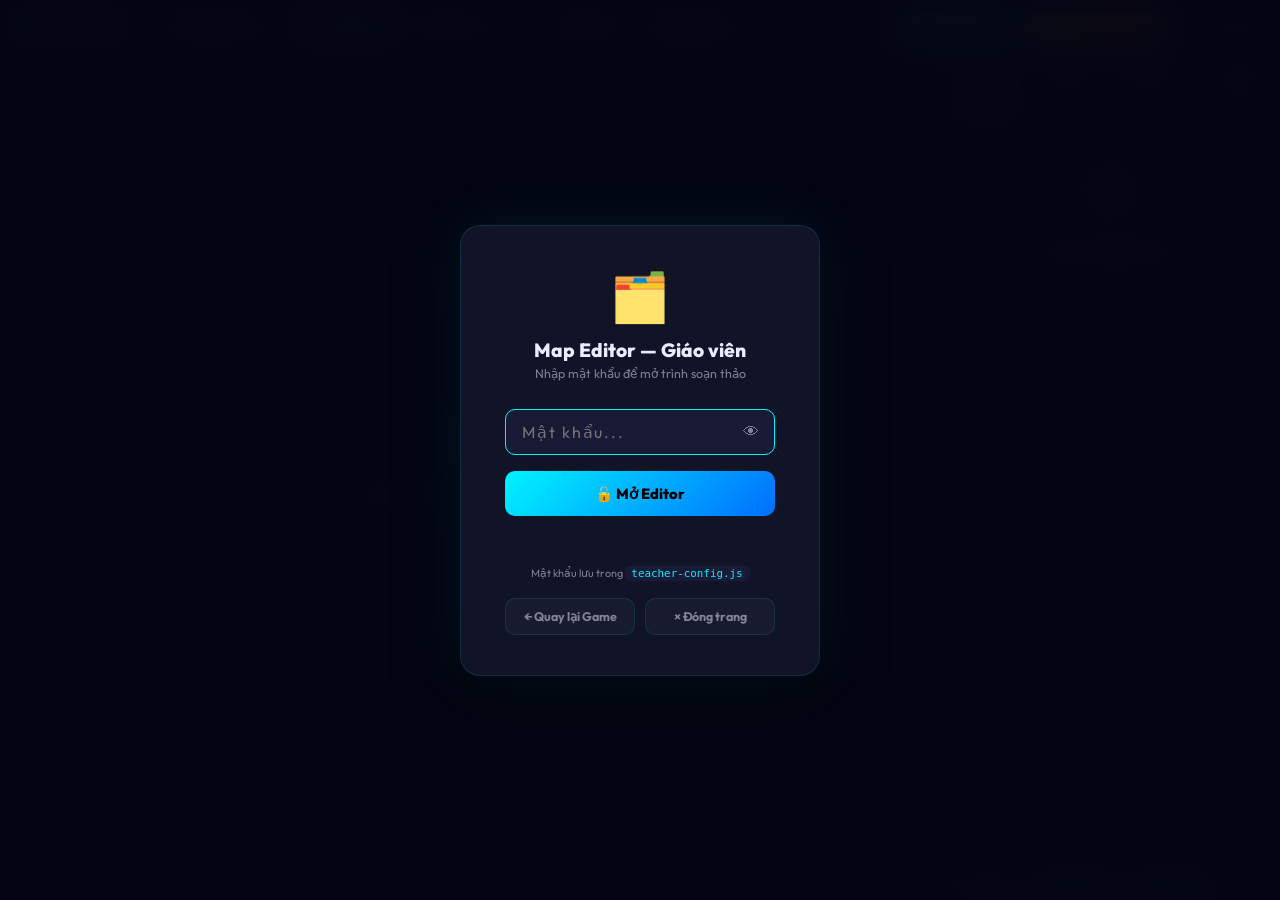
==== commit 78d353c8: "thêm icon; sửa lỗi 2 trò chơi nối cặp và điền từ; xử lý mục (6) Competition Management" ====
--- a/editor.html
+++ b/editor.html
@@ -948,6 +948,51 @@
             color: var(--text-dim);
         }
 
+        /* Nút điều hướng bên dưới modal */
+        .auth-nav-row {
+            display: flex;
+            gap: 10px;
+            margin-top: 18px;
+        }
+
+        .auth-nav-btn {
+            flex: 1;
+            padding: 10px 8px;
+            border-radius: 10px;
+            border: 1.5px solid var(--border);
+            background: rgba(255, 255, 255, 0.03);
+            color: var(--text-dim);
+            font-family: var(--font);
+            font-size: 0.78rem;
+            font-weight: 700;
+            cursor: pointer;
+            transition: all 0.18s;
+            display: flex;
+            align-items: center;
+            justify-content: center;
+            gap: 5px;
+            text-decoration: none;
+        }
+
+        .auth-nav-btn:hover {
+            background: rgba(255, 255, 255, 0.07);
+            color: var(--text);
+            border-color: rgba(255, 255, 255, 0.2);
+            transform: translateY(-1px);
+        }
+
+        .auth-nav-btn.back:hover {
+            border-color: var(--primary);
+            color: var(--primary);
+            background: rgba(0, 243, 255, 0.06);
+        }
+
+        .auth-nav-btn.exit:hover {
+            border-color: #ff4466;
+            color: #ff4466;
+            background: rgba(255, 68, 102, 0.06);
+        }
+
         .auth-hint code {
             background: var(--card-2);
             padding: 1px 6px;
@@ -982,10 +1027,9 @@
 
 <body class="editor-locked">
 
-    <!-- ── PASSWORD GATE ── -->
     <div id="editor-auth-overlay">
         <div class="auth-card">
-            <div class="auth-icon">🗀</div>
+            <div class="auth-icon">🗂️</div>
             <div class="auth-title">Map Editor — Giáo viên</div>
             <div class="auth-sub" id="auth-sub-text">Nhập mật khẩu để mở trình soạn thảo</div>
 
@@ -997,8 +1041,20 @@
 
             <button class="auth-btn" onclick="authSubmit()">🔓 Mở Editor</button>
             <div class="auth-error" id="auth-error"></div>
+
             <div class="auth-hint">
                 Mật khẩu lưu trong <code>teacher-config.js</code>
+            </div>
+
+            <!-- Nút điều hướng -->
+            <div class="auth-nav-row">
+                <a href="index.html" class="auth-nav-btn back" title="Quay lại trang chủ">
+                    ← Quay lại Game
+                </a>
+                <button onclick="authExit()" class="auth-nav-btn exit"
+                    title="Đóng tab, về trang chủ nếu không đóng được" id="auth-exit-btn">
+                    × Đóng trang
+                </button>
             </div>
         </div>
     </div>
@@ -1055,6 +1111,15 @@
             } else {
                 inp.type = 'password'; btn.textContent = '👁';
             }
+        }
+
+        function authExit() {
+            // Thử đóng tab (hoạt động khi tab được mở bởi script)
+            try { window.close(); } catch (e) { }
+            // Fallback: nếu không đóng được → redirect về index.html sau 120ms
+            setTimeout(() => {
+                if (!window.closed) window.location.href = 'index.html';
+            }, 120);
         }
     </script>
 
@@ -1230,10 +1295,24 @@
                                         <option value="3">⭐⭐⭐ Khó</option>
                                     </select>
                                 </div>
-                                <div class="cfg-field" style="flex:0.6">
+                                <div class="cfg-field" style="flex:0.6;position:relative">
                                     <label class="cfg-label">Icon</label>
-                                    <input class="cfg-input" id="lib-icon" value="🧩" placeholder="Emoji..."
-                                        style="text-align:center;font-size:1.2rem">
+                                    <!-- Hiện icon đang chọn, click để mở picker -->
+                                    <button type="button" id="lib-icon-btn" onclick="toggleIconPicker()" style="width:100%;font-size:1.5rem;padding:6px;border-radius:8px;
+                                               border:1.5px solid var(--border);background:var(--card-2);
+                                               cursor:pointer;transition:border-color .2s" title="Click để chọn icon">
+                                        🧩
+                                    </button>
+                                    <input type="hidden" id="lib-icon" value="🧩">
+
+                                    <!-- Icon Picker Popup -->
+                                    <div id="icon-picker" class="icon-picker hidden">
+                                        <div class="icon-picker-header">
+                                            💻 Chủ đề Tin học
+                                            <button onclick="toggleIconPicker()" class="icon-picker-close">×</button>
+                                        </div>
+                                        <div class="icon-picker-grid" id="icon-picker-grid"></div>
+                                    </div>
                                 </div>
                             </div>
                             <button class="tb-btn success" onclick="saveToLibrary()"
@@ -1366,6 +1445,102 @@
             padding: 20px;
             color: var(--text-dim);
             font-size: 0.82rem;
+        }
+
+        /* ── Icon Picker ── */
+        .icon-picker {
+            position: absolute;
+            bottom: calc(100% + 8px);
+            left: 50%;
+            transform: translateX(-50%);
+            width: 280px;
+            background: var(--card);
+            border: 1.5px solid var(--border);
+            border-radius: 14px;
+            box-shadow: 0 8px 40px rgba(0, 0, 0, 0.6), 0 0 30px rgba(0, 243, 255, 0.06);
+            z-index: 500;
+            overflow: hidden;
+            animation: fadeIn .15s ease;
+        }
+
+        .icon-picker.hidden {
+            display: none;
+        }
+
+        .icon-picker-header {
+            display: flex;
+            justify-content: space-between;
+            align-items: center;
+            padding: 10px 14px 8px;
+            font-size: 0.75rem;
+            font-weight: 700;
+            color: var(--primary);
+            border-bottom: 1px solid var(--border);
+        }
+
+        .icon-picker-close {
+            background: none;
+            border: none;
+            color: var(--text-dim);
+            font-size: 1rem;
+            cursor: pointer;
+            line-height: 1;
+            padding: 0 4px;
+        }
+
+        .icon-picker-close:hover {
+            color: var(--text);
+        }
+
+        .icon-picker-section {
+            padding: 6px 10px 2px;
+            font-size: 0.6rem;
+            font-weight: 700;
+            color: var(--text-dim);
+            text-transform: uppercase;
+            letter-spacing: .06em;
+        }
+
+        .icon-picker-grid {
+            display: flex;
+            flex-wrap: wrap;
+            gap: 2px;
+            padding: 4px 10px 12px;
+            max-height: 260px;
+            overflow-y: auto;
+        }
+
+        .icon-picker-grid::-webkit-scrollbar {
+            width: 4px;
+        }
+
+        .icon-picker-grid::-webkit-scrollbar-thumb {
+            background: var(--border);
+            border-radius: 4px;
+        }
+
+        .icon-option {
+            font-size: 1.3rem;
+            width: 36px;
+            height: 36px;
+            display: flex;
+            align-items: center;
+            justify-content: center;
+            border-radius: 8px;
+            cursor: pointer;
+            transition: background .1s, transform .1s;
+            border: 1.5px solid transparent;
+        }
+
+        .icon-option:hover {
+            background: var(--card-2);
+            border-color: var(--border);
+            transform: scale(1.18);
+        }
+
+        .icon-option.active {
+            background: rgba(0, 243, 255, 0.12);
+            border-color: var(--primary);
         }
     </style>
 
@@ -1940,7 +2115,12 @@
             document.getElementById('lib-desc').value = entry.description || '';
             document.getElementById('lib-grade').value = entry.grade;
             document.getElementById('lib-difficulty').value = entry.difficulty;
-            document.getElementById('lib-icon').value = entry.icon || '🧩';
+            const loadedIcon = entry.icon || '🧩';
+            document.getElementById('lib-icon').value = loadedIcon;
+            // Sync icon picker button
+            const iconBtn = document.getElementById('lib-icon-btn');
+            if (iconBtn) iconBtn.textContent = loadedIcon;
+            highlightActiveIcon();
 
             showToast(`📂 Đã tải "${entry.title}" vào editor!`);
             openTabById('tab-milestones');
@@ -1957,6 +2137,108 @@
 
         // Load library list when script runs
         setTimeout(renderLibraryList, 100);
+
+        /* ══════════════════════════════════════════════════════
+           ICON PICKER
+        ══════════════════════════════════════════════════════ */
+        const IT_ICONS = [
+            // Phần cứng
+            { s: '⚙️ Phần cứng' },
+            '💻', '🖥️', '🖨️', '⌨️', '🖱️', '🖲️', '💾', '💿', '📀', '🖲️',
+            '🔌', '🔋', '📱', '⌚', '📷', '🎮', '🕹️', '🖼️', '📡', '📺',
+
+            // Phần mềm & ứng dụng
+            { s: '💿 Phần mềm' },
+            '📲', '🗂️', '📁', '📂', '🗃️', '📋', '🗒️', '🗓️', '📊', '📈',
+            '📉', '📝', '✏️', '🔍', '🔎', '⚡', '🔄', '🔃', '⏸️', '▶️',
+
+            // Lập trình
+            { s: '👨‍💻 Lập trình' },
+            '👨‍💻', '👩‍💻', '🧑‍💻', '🐛', '🔧', '🛠️', '⚒️', '🏗️', '🧩', '🔩',
+            '🎯', '🧪', '🔬', '🔭', '🧬', '🤖', '🦾', '🦿', '💡', '🏆',
+
+            // Mạng & Internet
+            { s: '🌐 Mạng & Internet' },
+            '🌐', '🌍', '📶', '📡', '🛜', '🔒', '🔓', '🛡️', '🔐', '🗝️',
+            '🌏', '☁️', '⛅', '🌩️', '🔗', '📲', '📧', '📨', '📩', '📤',
+
+            // Dữ liệu & AI
+            { s: '🧠 Dữ liệu & AI' },
+            '🧠', '🤯', '💾', '🗄️', '📦', '🏦', '🗺️', '📌', '📍', '🔢',
+            '🔣', '#️⃣', '0️⃣', '1️⃣', '🔟', '💯', '📐', '📏', '🧮', '🔑',
+
+            // Giáo dục
+            { s: '📚 Giáo dục' },
+            '📚', '📖', '📕', '📗', '📘', '📙', '🎓', '🏫', '✏️', '📝',
+            '🗝️', '🏅', '🥇', '🥈', '🥉', '🎖️', '🎗️', '🎀', '⭐', '🌟',
+
+            // Bảo mật
+            { s: '🛡️ Bảo mật' },
+            '🛡️', '🔒', '🔐', '🔑', '🗝️', '👁️', '🕵️', '🦠', '⚠️', '🚫',
+            '🔴', '🟡', '🟢', '❌', '✅', '⛔', '🚨', '🔔', '📛', '⚡',
+
+            // Thiết bị thông minh
+            { s: '📟 Thiết bị khác' },
+            '📟', '📠', '📺', '📻', '⏰', '🕰️', '⌛', '⏳', '🧲', '💈',
+            '🎙️', '🎚️', '🎛️', '📸', '🎥', '🎞️', '📽️', '🔦', '💡', '🔆',
+        ];
+
+        let _pickerOpen = false;
+
+        function initIconPicker() {
+            const grid = document.getElementById('icon-picker-grid');
+            if (!grid) return;
+            let html = '';
+            IT_ICONS.forEach(item => {
+                if (typeof item === 'object') {
+                    html += `<div class="icon-picker-section" style="width:100%">${item.s}</div>`;
+                } else {
+                    html += `<div class="icon-option" onclick="pickIcon('${item}')" title="${item}">${item}</div>`;
+                }
+            });
+            grid.innerHTML = html;
+            // Đánh dấu icon hiện tại
+            highlightActiveIcon();
+        }
+
+        function highlightActiveIcon() {
+            const cur = document.getElementById('lib-icon')?.value;
+            document.querySelectorAll('.icon-option').forEach(el => {
+                el.classList.toggle('active', el.textContent.trim() === cur?.trim());
+            });
+        }
+
+        function pickIcon(emoji) {
+            document.getElementById('lib-icon').value = emoji;
+            const btn = document.getElementById('lib-icon-btn');
+            if (btn) btn.textContent = emoji;
+            highlightActiveIcon();
+            // Đóng picker sau 200ms (nhìn thấy feedback rồi mới đóng)
+            setTimeout(() => {
+                document.getElementById('icon-picker')?.classList.add('hidden');
+                _pickerOpen = false;
+            }, 180);
+        }
+
+        function toggleIconPicker(e) {
+            e?.stopPropagation();
+            const picker = document.getElementById('icon-picker');
+            if (!picker) return;
+            _pickerOpen = !_pickerOpen;
+            picker.classList.toggle('hidden', !_pickerOpen);
+            if (_pickerOpen) highlightActiveIcon();
+        }
+
+        // Đóng khi click ngoài
+        document.addEventListener('click', (e) => {
+            if (_pickerOpen && !e.target.closest('#icon-picker') && e.target.id !== 'lib-icon-btn') {
+                document.getElementById('icon-picker')?.classList.add('hidden');
+                _pickerOpen = false;
+            }
+        });
+
+        // Khởi tạo picker khi script load
+        setTimeout(initIconPicker, 150);
     </script>
 </body>
 
